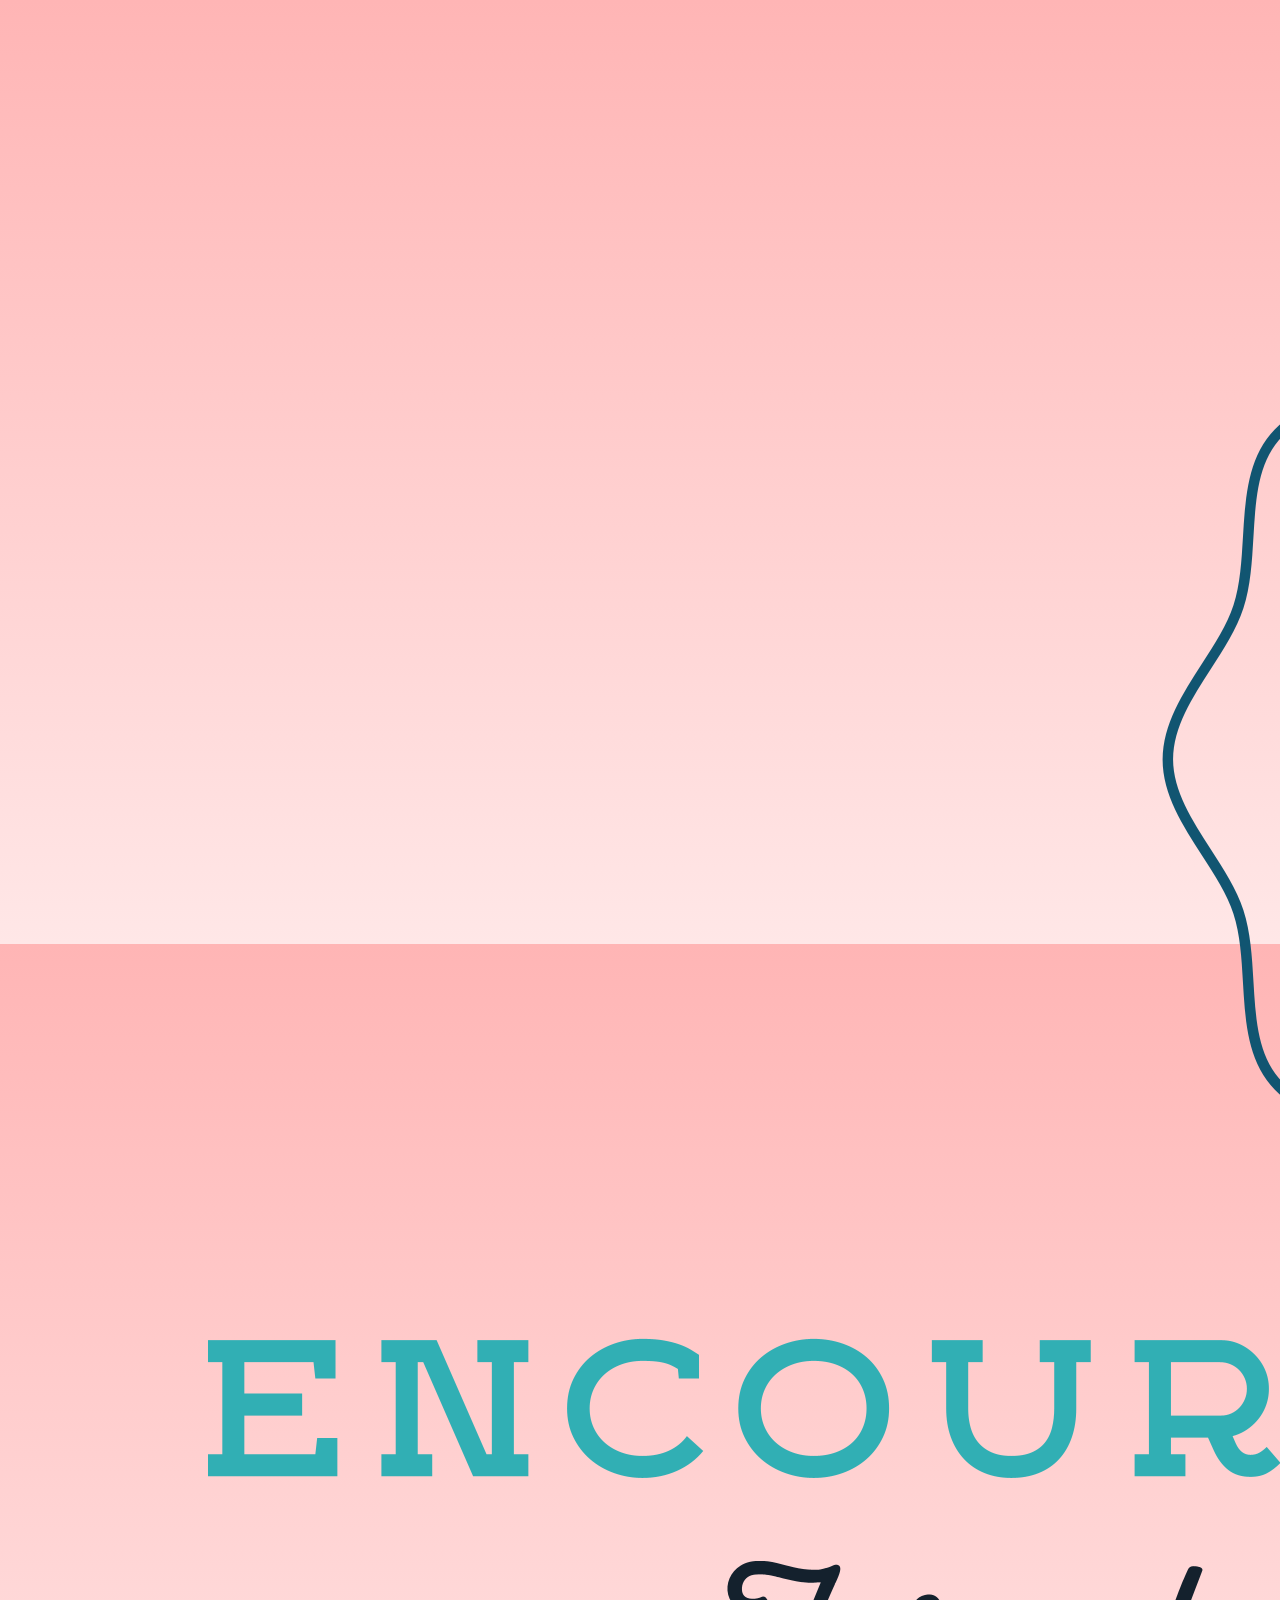
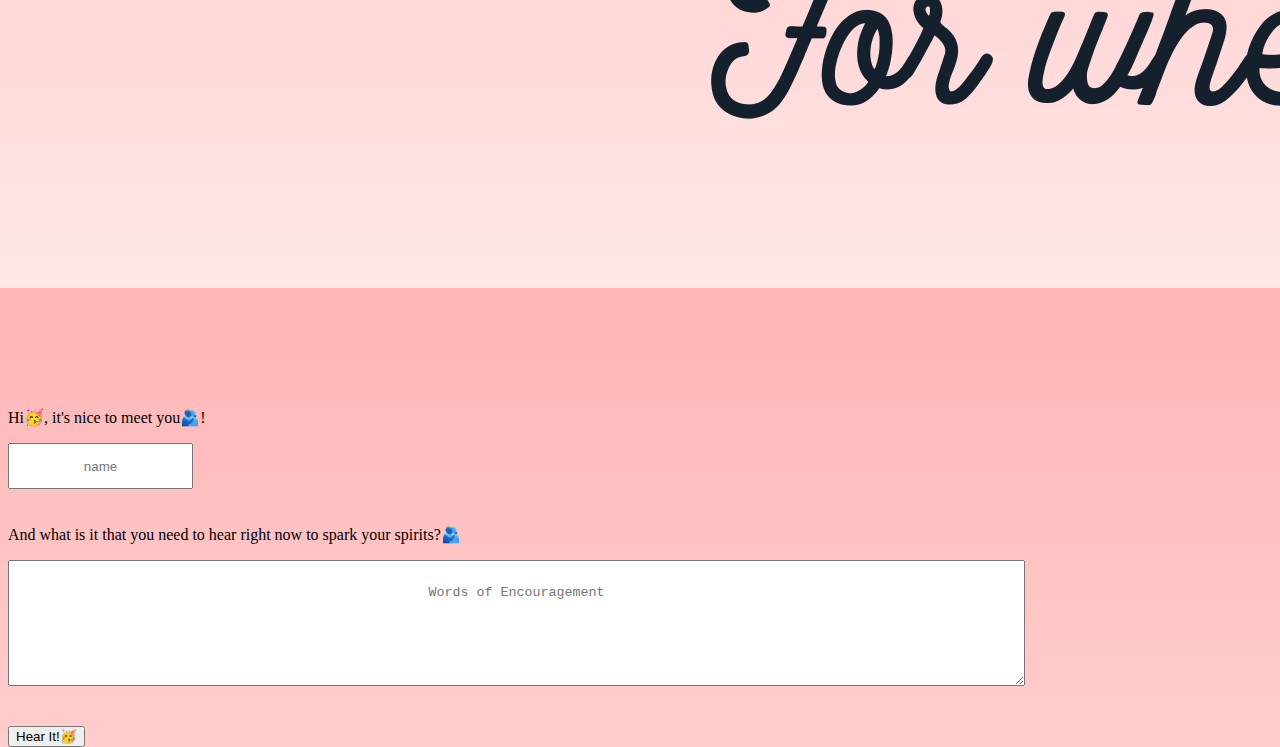
==== index.html @ 319e01d7 "declared encourage function" ====
<!DOCTYPE html>
<html>

<head>
  <meta charset="utf-8">
  <meta name="viewport" content="width=device-width">
  <title>repl.it</title>
  <link href="https://cdn.jsdelivr.net/npm/bootstrap@5.2.3/dist/css/bootstrap.min.css" rel="stylesheet"
    integrity="sha384-rbsA2VBKQhggwzxH7pPCaAqO46MgnOM80zW1RWuH61DGLwZJEdK2Kadq2F9CUG65" crossorigin="anonymous">


  <link href="style.css" rel="stylesheet" type="text/css" />
</head>

<body>
  <section class="container">
    <div class="row">
      <div class="col"></div>
      <img src="img/logo.png" alt="logo for encouraging words" class="col-8">
      <div class="col"></div>
      <div class="col"></div>
    </div>
    <div class="row">
      <p class="col-sm">Hi🥳, it's nice to meet you🫂!</p>
      <input type="text" class="col-sm" placeholder="name" id="name">
    </div>
    <div class="row">
      <p class="col-sm">And what is it that you need to hear right now to spark your spirits?🫂</p>
      <textarea  id="encouragement" placeholder="Words of Encouragement" class="col-sm" ></textarea>
    </div>
    <div class="row">
      <div class="col"></div>
      <button onclick="encourage()" class="col-8 btn btn-primary"> Hear It!🥳</button>
      <div class="col"></div>
    </div>
  </section>


  <script src="https://cdn.jsdelivr.net/npm/bootstrap@5.2.3/dist/js/bootstrap.bundle.min.js"
    integrity="sha384-kenU1KFdBIe4zVF0s0G1M5b4hcpxyD9F7jL+jjXkk+Q2h455rYXK/7HAuoJl+0I4"
    crossorigin="anonymous"></script>
  <script src="script.js"></script>
</body>

</html>
---- style.css ----
body{
  height: 100vh;
  background-image: linear-gradient(#ffb5b5,#ffe7e7);
}
.row{
  margin: 4vh 0;
}
input{
  height: 40px;
  text-align: center;
}

textarea{
  width: 80%;
  height: 120px;
}

textarea::placeholder{
  text-align: center;
  line-height:  60px;
}
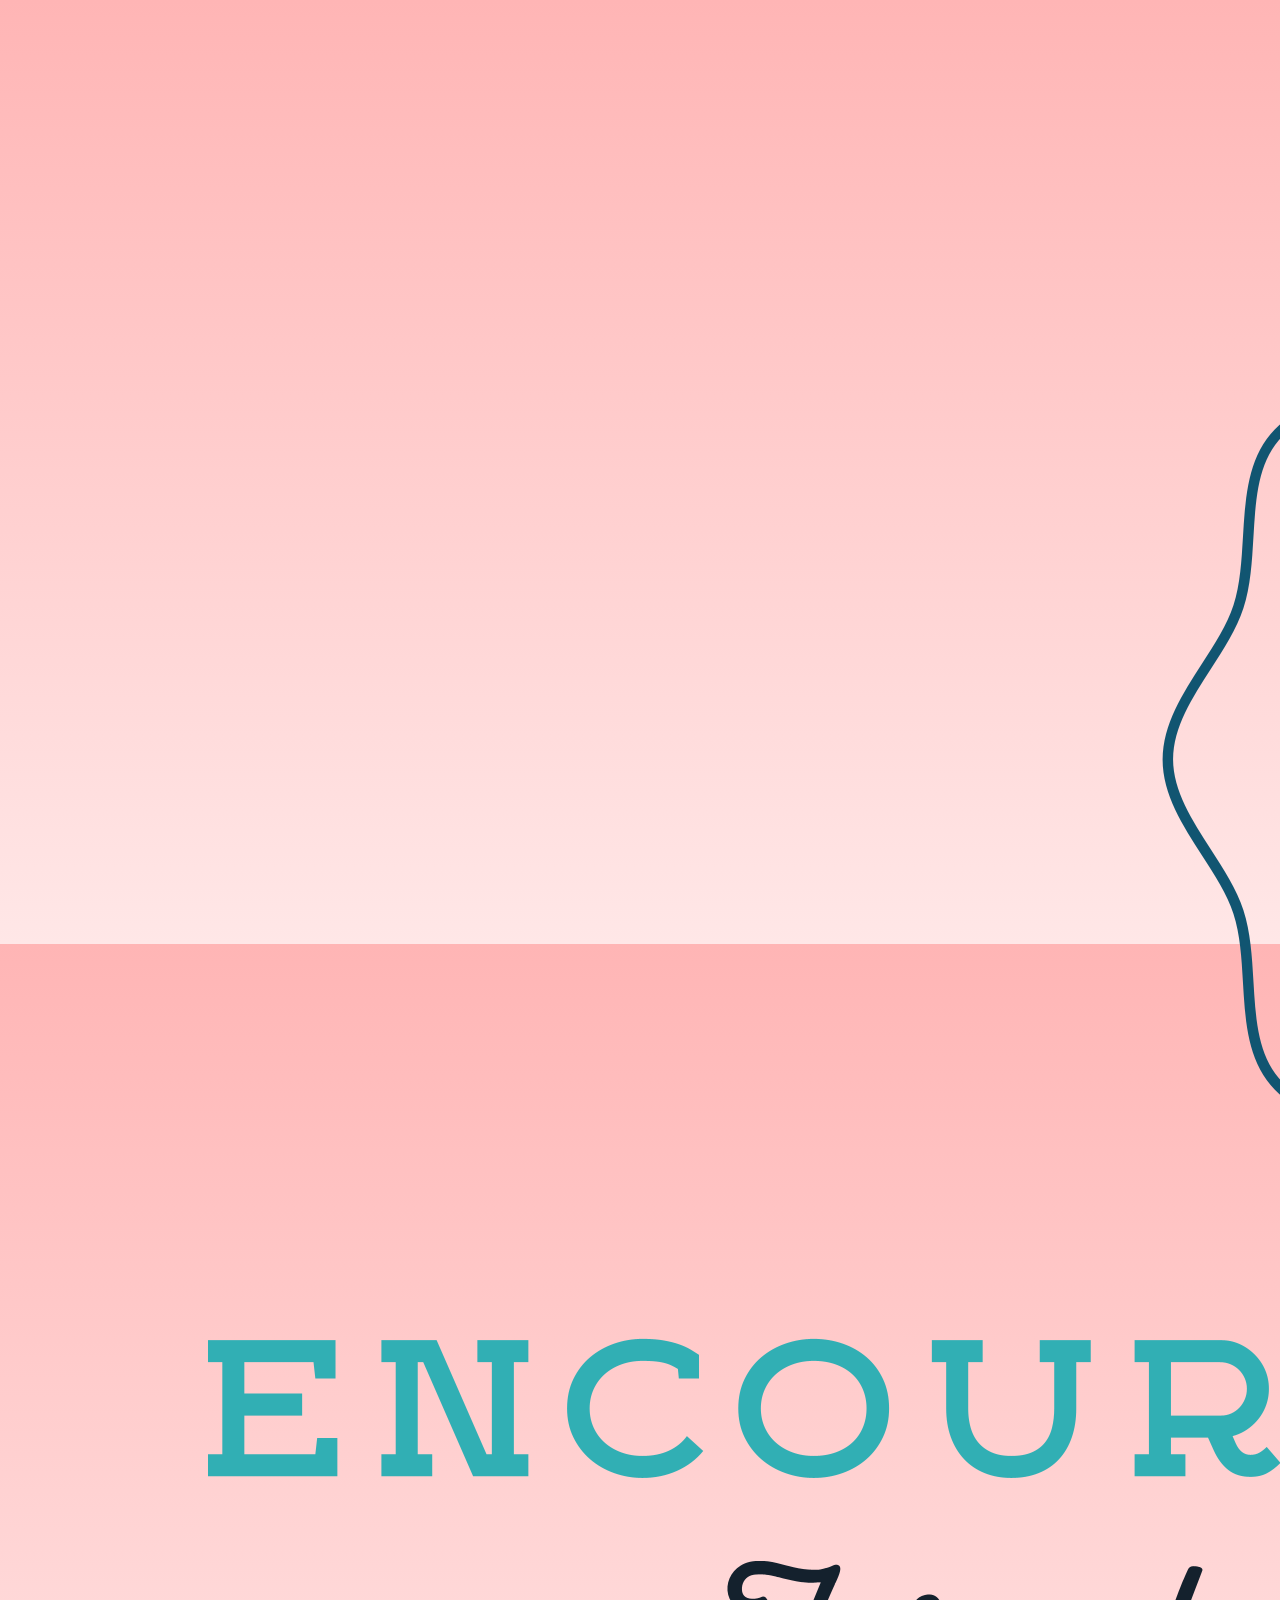
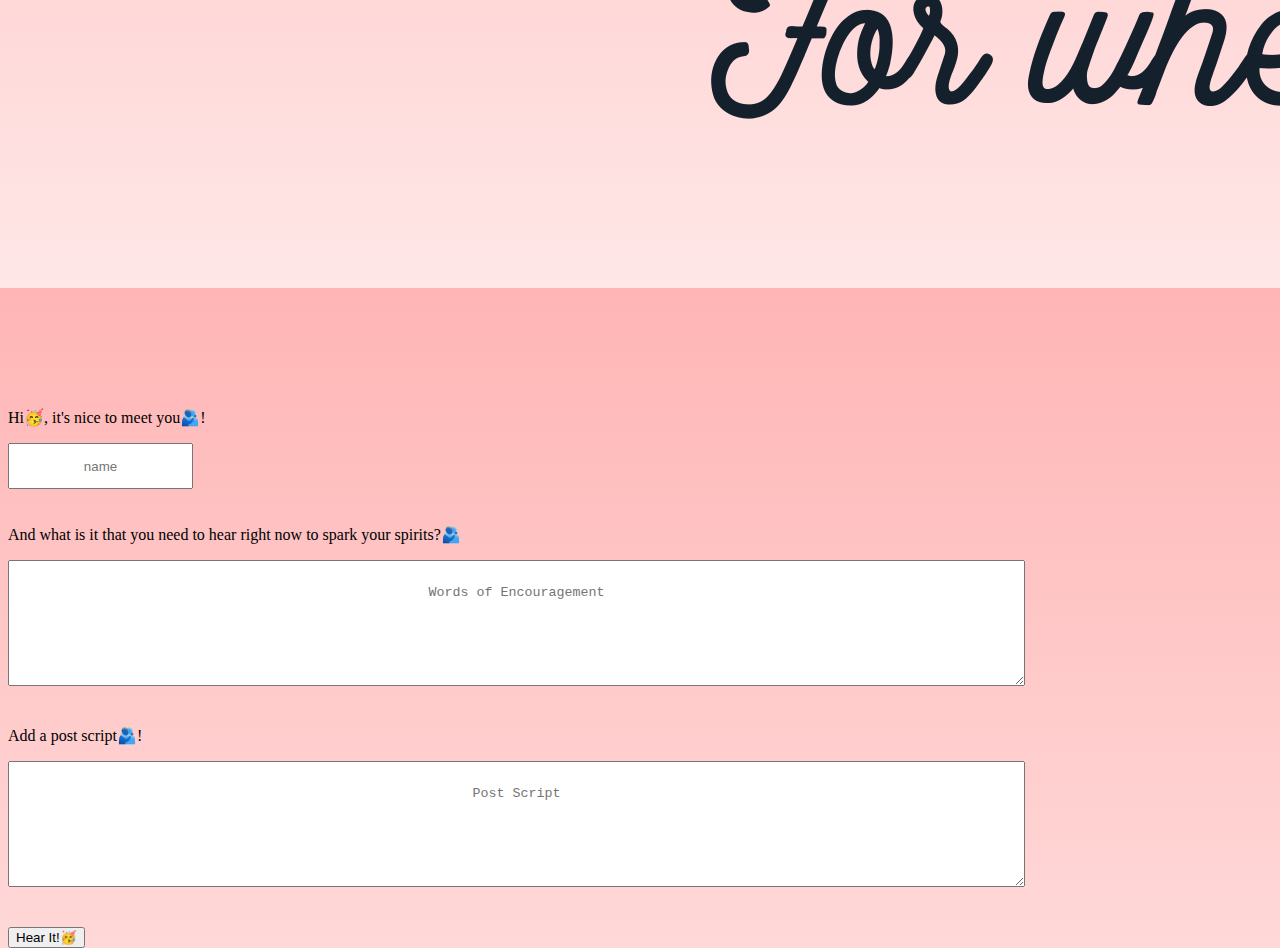
==== commit 5c4631ee: "added post script" ====
--- a/index.html
+++ b/index.html
@@ -29,6 +29,10 @@
       <textarea  id="encouragement" placeholder="Words of Encouragement" class="col-sm" ></textarea>
     </div>
     <div class="row">
+      <p class="col-sm">Add a post script🫂!</p>
+      <textarea  id="encouragement" placeholder="Post Script" class="col-sm" ></textarea>
+    </div>
+    <div class="row">
       <div class="col"></div>
       <button onclick="encourage()" class="col-8 btn btn-primary"> Hear It!🥳</button>
       <div class="col"></div>
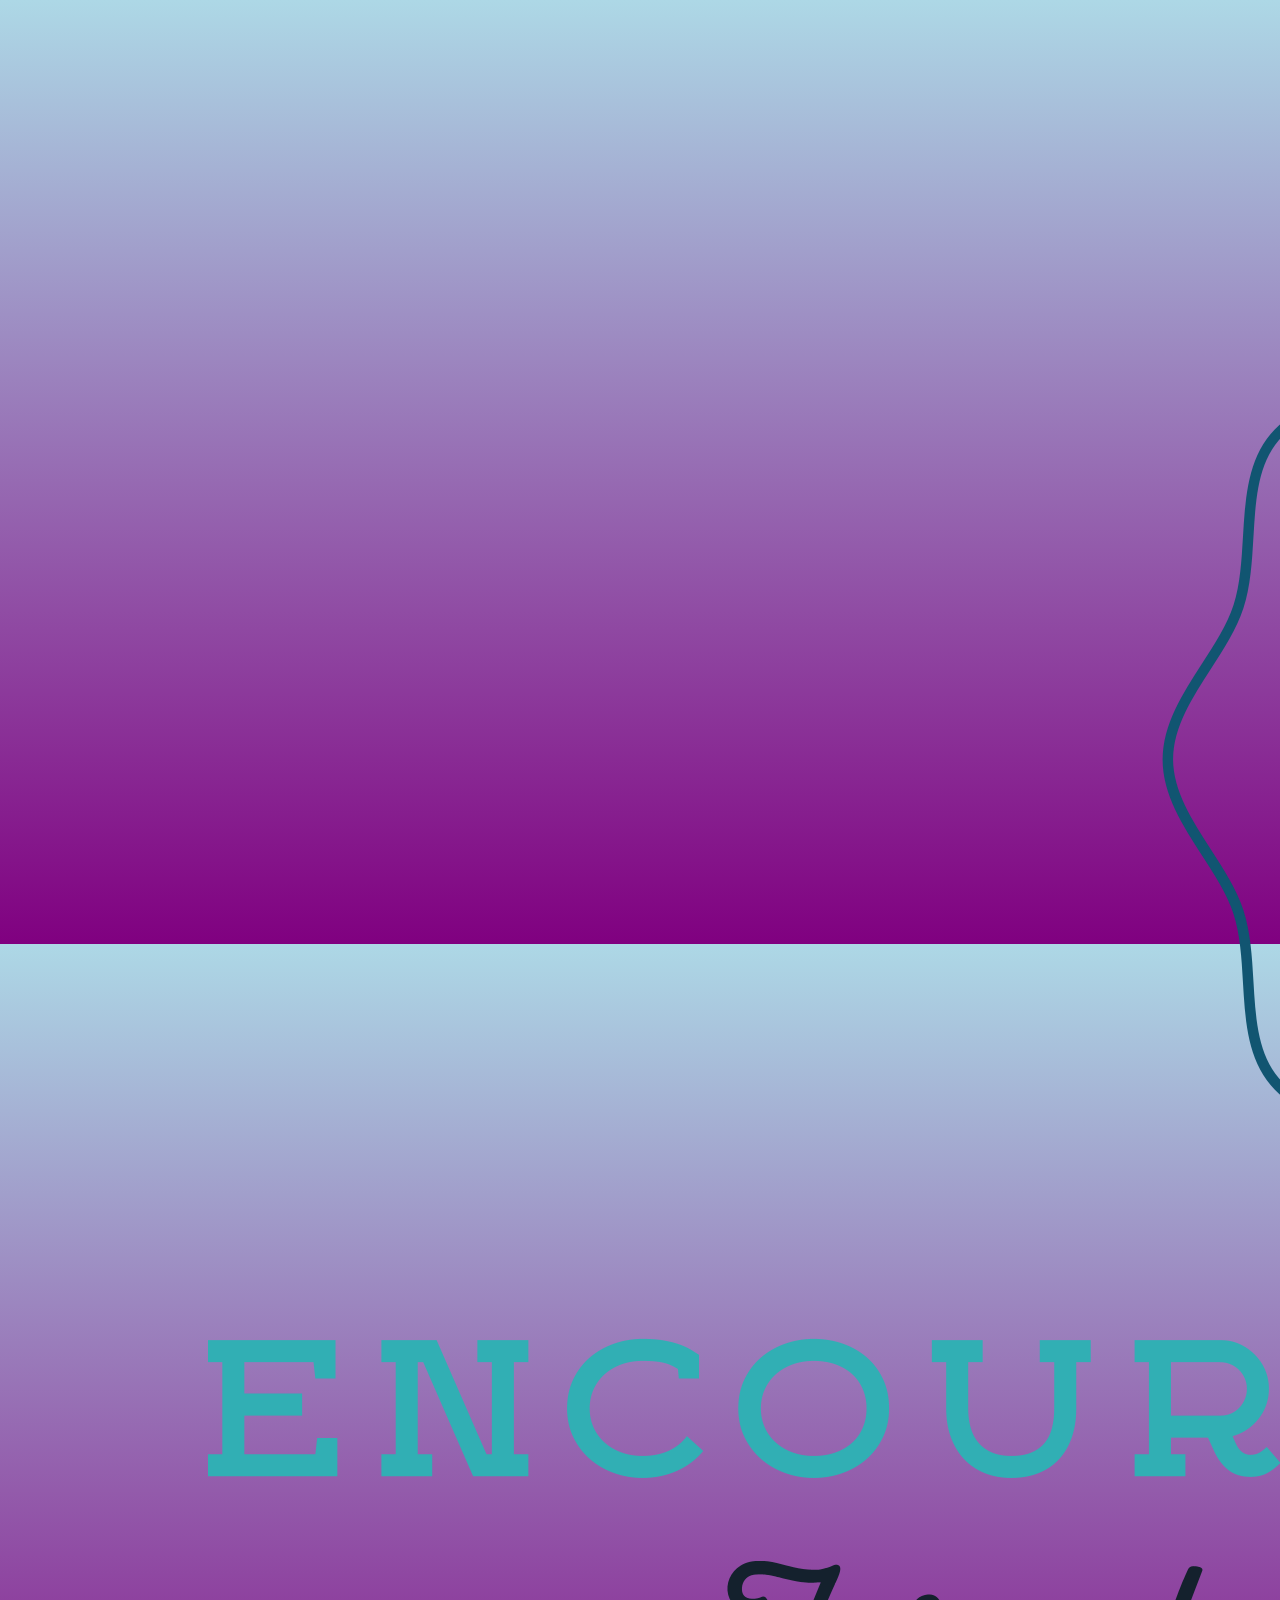
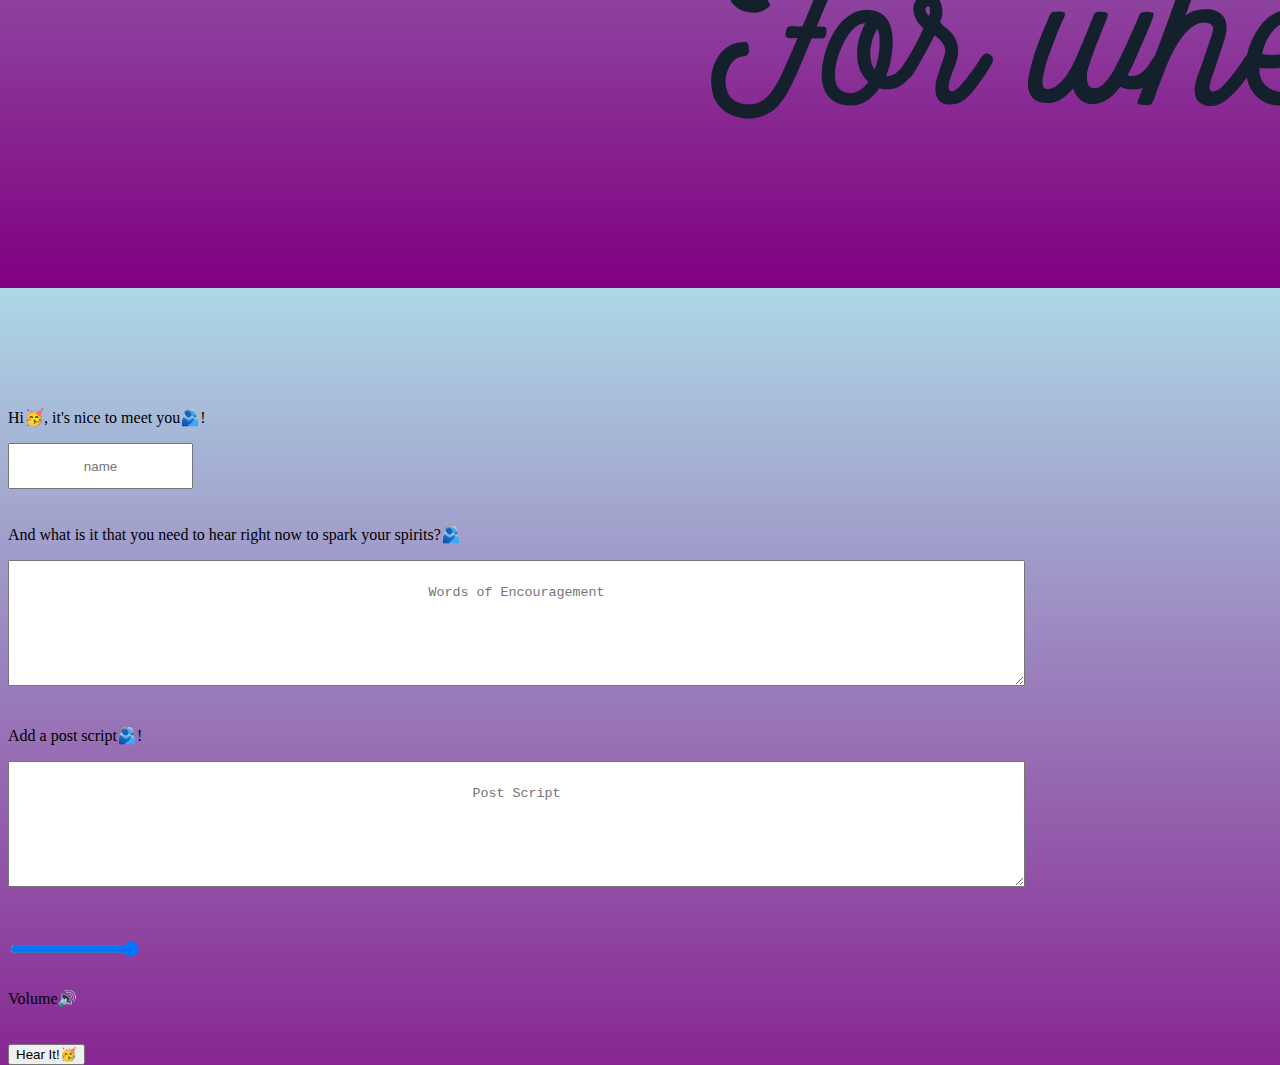
==== commit 03a0fe65: "adjustments" ====
--- a/index.html
+++ b/index.html
@@ -30,8 +30,13 @@
     </div>
     <div class="row">
       <p class="col-sm">Add a post script🫂!</p>
-      <textarea  id="encouragement" placeholder="Post Script" class="col-sm" ></textarea>
+      <textarea  id="post-script" placeholder="Post Script" class="col-sm" ></textarea>
     </div>
+    <div class="text-center row">
+   
+      <input type="range" onchange="setVolume()" id='volume1' min=0 max=1      step=0.01 value='1'>
+      <p class="vol">Volume🔊</p>
+      </div>
     <div class="row">
       <div class="col"></div>
       <button onclick="encourage()" class="col-8 btn btn-primary"> Hear It!🥳</button>
--- a/style.css
+++ b/style.css
@@ -1,7 +1,8 @@
 body{
   height: 100vh;
-  background-image: linear-gradient(#ffb5b5,#ffe7e7);
-}
+  background-image: linear-gradient(lightblue , purple);
+  }
+
 .row{
   margin: 4vh 0;
 }
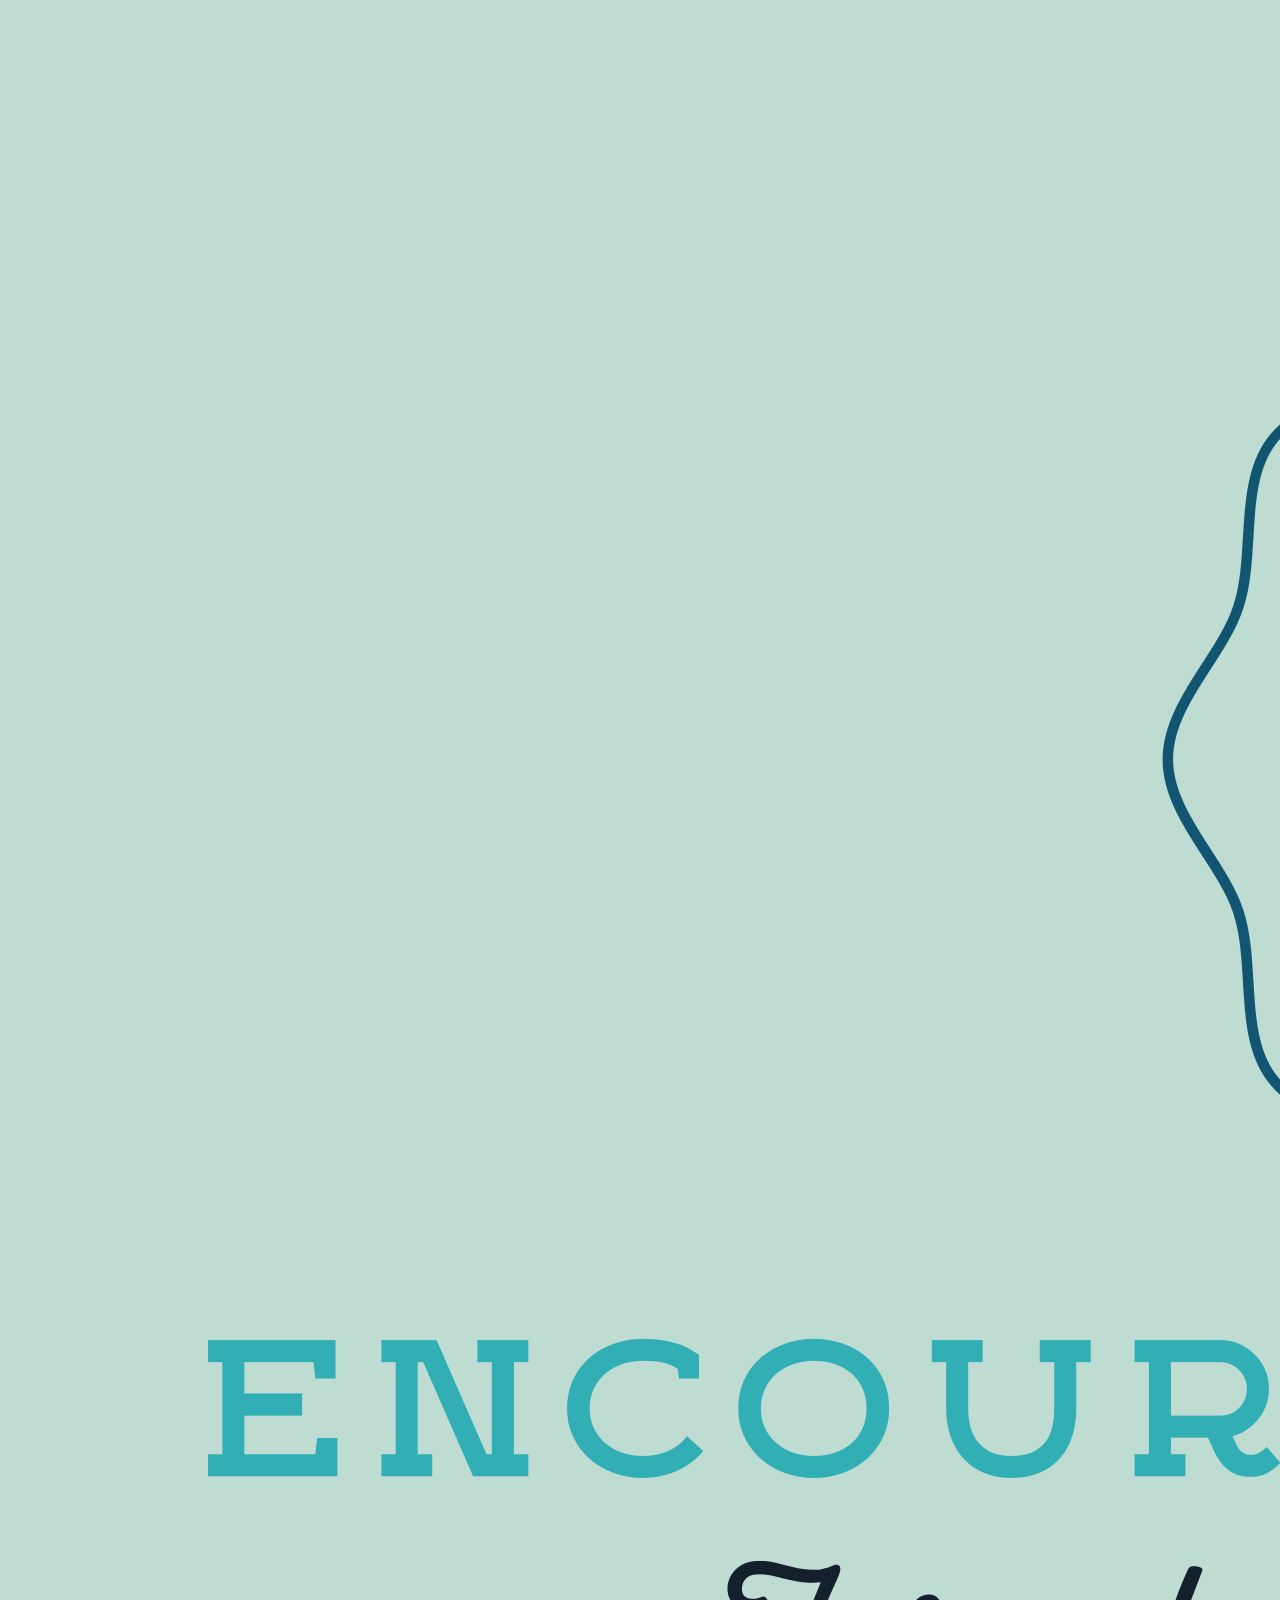
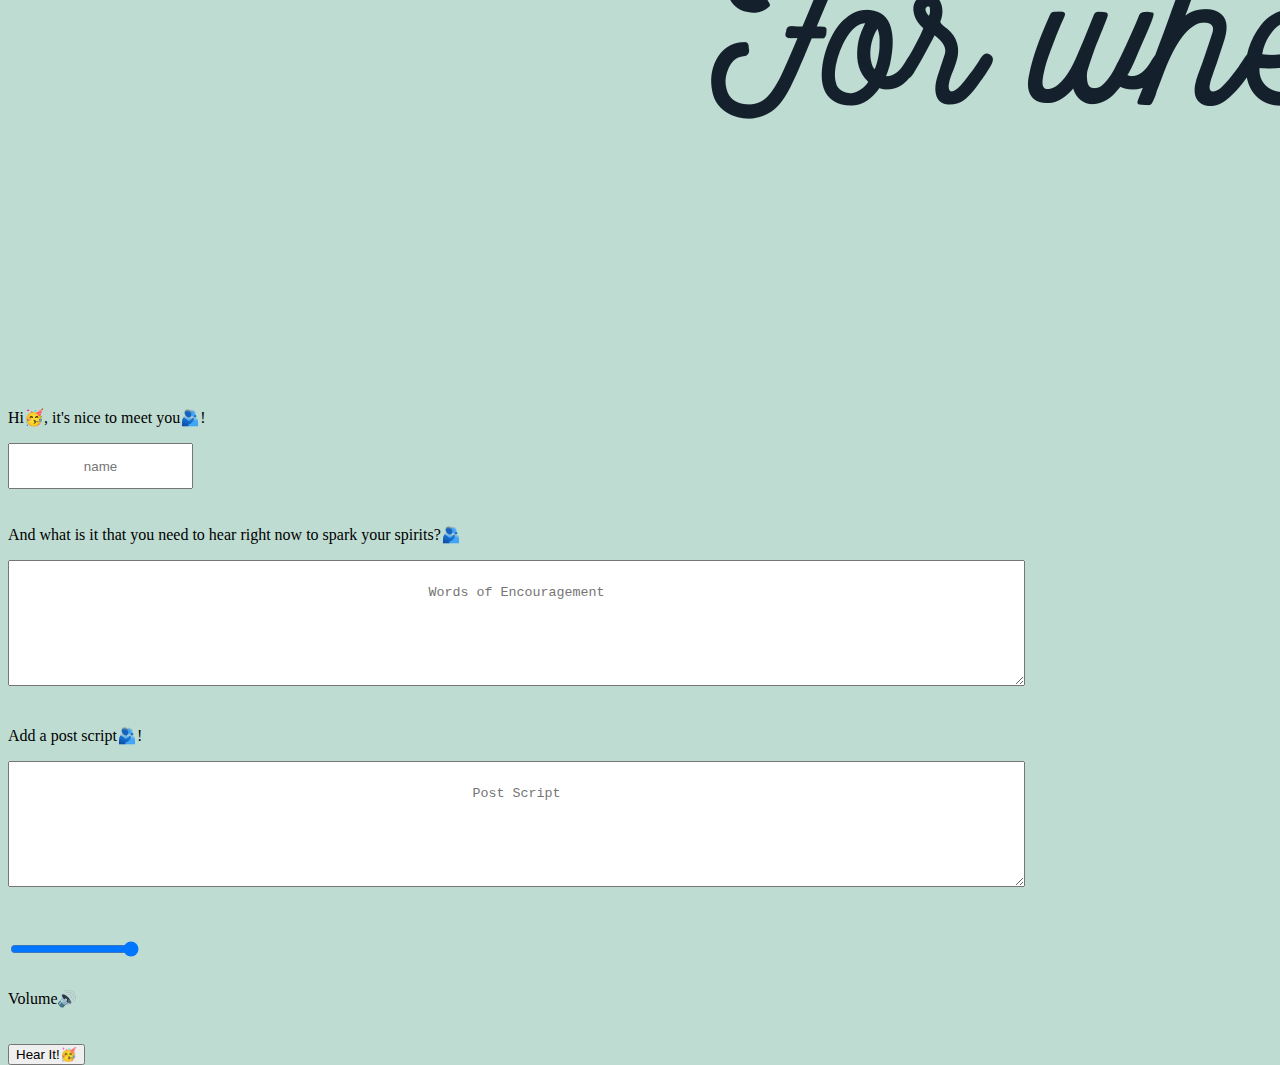
==== commit dde9b8b4: "debug" ====
--- a/index.html
+++ b/index.html
@@ -4,51 +4,52 @@
 <head>
   <meta charset="utf-8">
   <meta name="viewport" content="width=device-width">
-  <title>repl.it</title>
-  <link href="https://cdn.jsdelivr.net/npm/bootstrap@5.2.3/dist/css/bootstrap.min.css" rel="stylesheet"
-    integrity="sha384-rbsA2VBKQhggwzxH7pPCaAqO46MgnOM80zW1RWuH61DGLwZJEdK2Kadq2F9CUG65" crossorigin="anonymous">
+  <title>Encouragement Page</title>
+  <!-- Link to the favicon -->
+  <link rel="icon" href="img/favicon.ico" type="image/x-icon">
 
-
+  <link href="https://cdn.jsdelivr.net/npm/bootstrap@5.2.3/dist/css/bootstrap.min.css" rel="stylesheet" integrity="sha384-rbsA2VBKQhggwzxH7pPCaAqO46MgnOM80zW1RWuH61DGLwZJEdK2Kadq2F9CUG65" crossorigin="anonymous">
   <link href="style.css" rel="stylesheet" type="text/css" />
 </head>
 
 <body>
   <section class="container">
+    <!-- logo -->
     <div class="row">
       <div class="col"></div>
-      <img src="img/logo.png" alt="logo for encouraging words" class="col-8">
+      <img src="img/logo.png" alt="logo for encouraging words" class="col-8 logo">
       <div class="col"></div>
       <div class="col"></div>
     </div>
+    <!-- name -->
     <div class="row">
       <p class="col-sm">Hi🥳, it's nice to meet you🫂!</p>
       <input type="text" class="col-sm" placeholder="name" id="name">
     </div>
+    <!-- encouragement -->
     <div class="row">
       <p class="col-sm">And what is it that you need to hear right now to spark your spirits?🫂</p>
-      <textarea  id="encouragement" placeholder="Words of Encouragement" class="col-sm" ></textarea>
+      <textarea id="encouragement" placeholder="Words of Encouragement" class="col-sm"></textarea>
     </div>
+    <!-- post script -->
     <div class="row">
       <p class="col-sm">Add a post script🫂!</p>
-      <textarea  id="post-script" placeholder="Post Script" class="col-sm" ></textarea>
+      <textarea id="post-script" placeholder="Post Script" class="col-sm"></textarea>
     </div>
-    <div class="text-center row">
-   
-      <input type="range" onchange="setVolume()" id='volume1' min=0 max=1      step=0.01 value='1'>
+    <!-- volume -->
+    <div class="text-center row vol">
+      <input type="range" onchange="setVolume()" id='volume1' min=0 max=1 step=0.01 value='1' >
       <p class="vol">Volume🔊</p>
-      </div>
+    </div>
+    <!-- button -->
     <div class="row">
       <div class="col"></div>
       <button onclick="encourage()" class="col-8 btn btn-primary"> Hear It!🥳</button>
       <div class="col"></div>
     </div>
   </section>
-
-
-  <script src="https://cdn.jsdelivr.net/npm/bootstrap@5.2.3/dist/js/bootstrap.bundle.min.js"
-    integrity="sha384-kenU1KFdBIe4zVF0s0G1M5b4hcpxyD9F7jL+jjXkk+Q2h455rYXK/7HAuoJl+0I4"
-    crossorigin="anonymous"></script>
+  <script src="https://cdn.jsdelivr.net/npm/bootstrap@5.2.3/dist/js/bootstrap.bundle.min.js" integrity="sha384-kenU1KFdBIe4zVF0s0G1M5b4hcpxyD9F7jL+jjXkk+Q2h455rYXK/7HAuoJl+0I4" crossorigin="anonymous"></script>
   <script src="script.js"></script>
 </body>
 
-</html>+</html>
--- a/style.css
+++ b/style.css
@@ -1,6 +1,8 @@
 body{
   height: 100vh;
-  background-image: linear-gradient(lightblue , purple);
+  background-color: rgba(127, 185, 166, 0.5)
+
+;
   }
 
 .row{
@@ -9,14 +11,27 @@
 input{
   height: 40px;
   text-align: center;
+  
 }
 
 textarea{
   width: 80%;
   height: 120px;
+
 }
 
 textarea::placeholder{
   text-align: center;
   line-height:  60px;
+ 
+}
+
+.btn:hover{
+  border-radius: 25px;
+  color:black;
+}
+.logo:hover{
+  filter: drop-shadow(4px 4px 10px rgba(0, 0, 0, 0.5));
+
+  
 }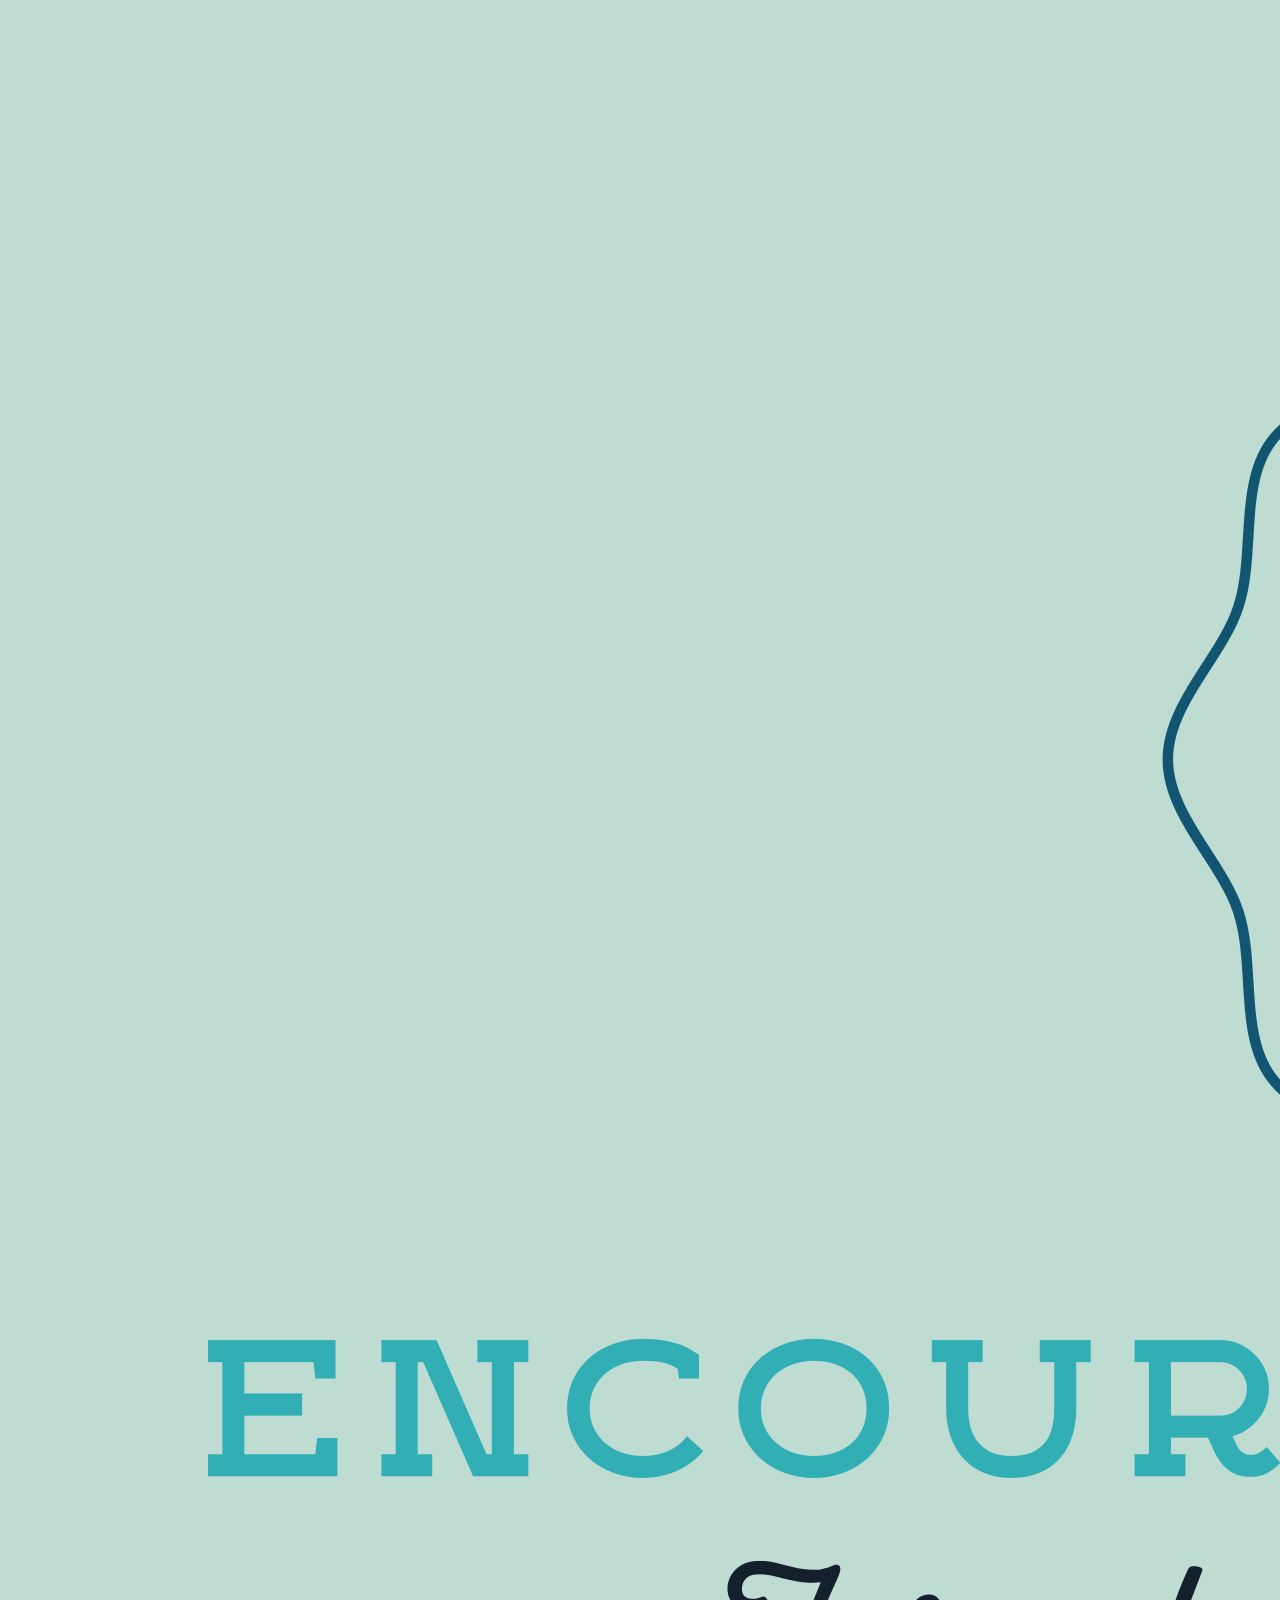
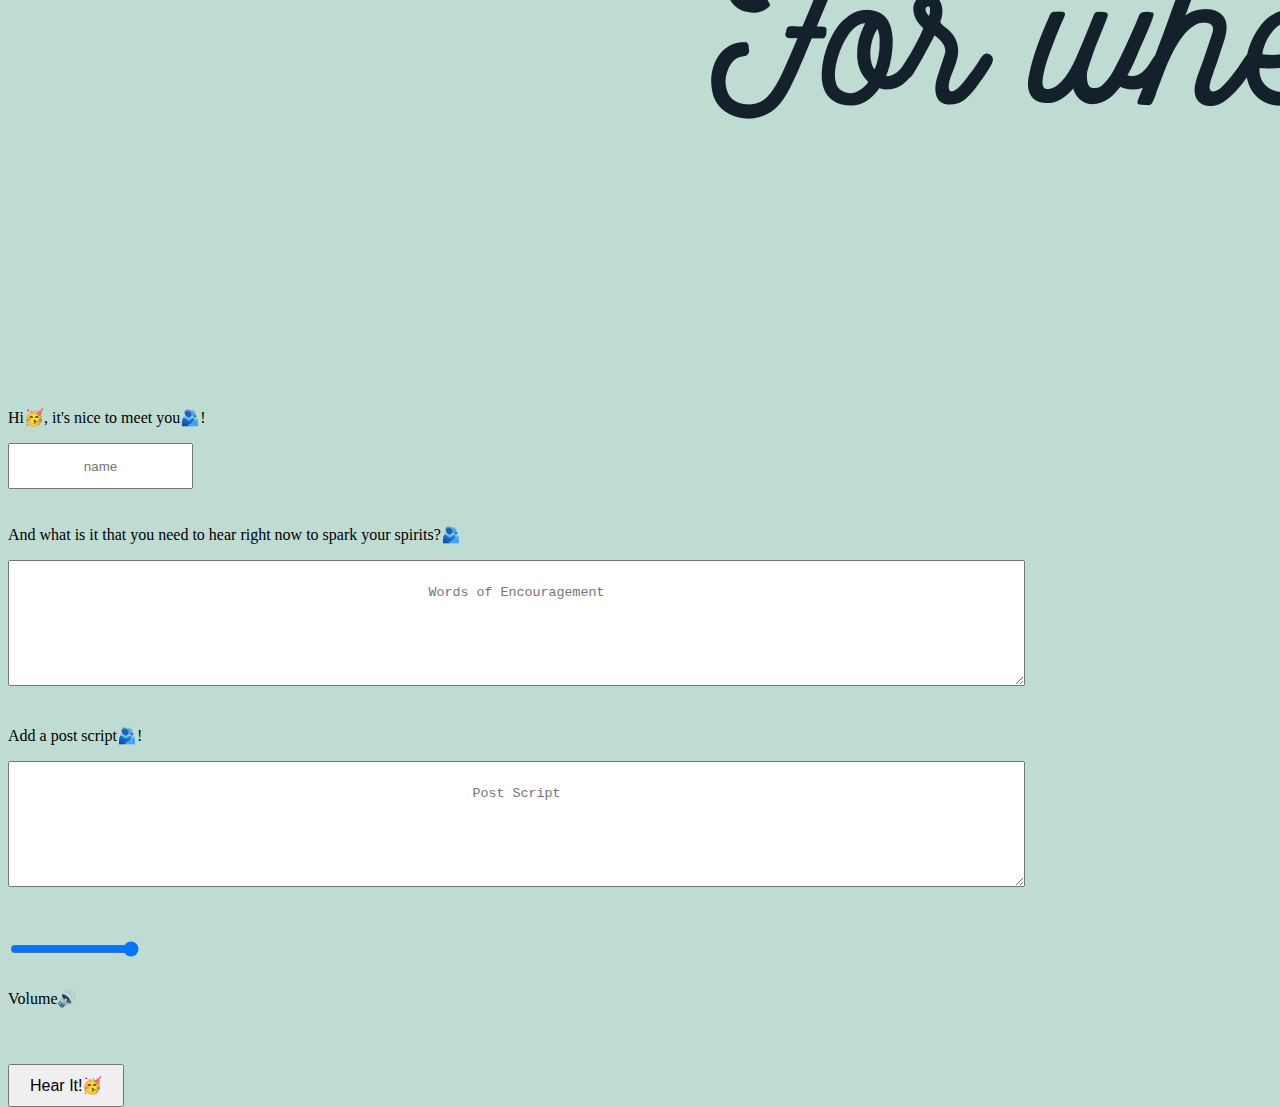
==== commit 62caeae1: "enhanced user experience" ====
--- a/index.html
+++ b/index.html
@@ -7,7 +7,6 @@
   <title>Encouragement Page</title>
   <!-- Link to the favicon -->
   <link rel="icon" href="img/favicon.ico" type="image/x-icon">
-
   <link href="https://cdn.jsdelivr.net/npm/bootstrap@5.2.3/dist/css/bootstrap.min.css" rel="stylesheet" integrity="sha384-rbsA2VBKQhggwzxH7pPCaAqO46MgnOM80zW1RWuH61DGLwZJEdK2Kadq2F9CUG65" crossorigin="anonymous">
   <link href="style.css" rel="stylesheet" type="text/css" />
 </head>
@@ -17,7 +16,7 @@
     <!-- logo -->
     <div class="row">
       <div class="col"></div>
-      <img src="img/logo.png" alt="logo for encouraging words" class="col-8 logo">
+      <img src="img/logo.png" alt="logo for encouraging words" class="col-8 logo" id="logo">
       <div class="col"></div>
       <div class="col"></div>
     </div>
@@ -38,13 +37,13 @@
     </div>
     <!-- volume -->
     <div class="text-center row vol">
-      <input type="range" onchange="setVolume()" id='volume1' min=0 max=1 step=0.01 value='1' >
+      <input type="range" onchange="setVolume()" id='volume1' min=0 max=1 step=0.01 value='1'>
       <p class="vol">Volume🔊</p>
     </div>
     <!-- button -->
     <div class="row">
       <div class="col"></div>
-      <button onclick="encourage()" class="col-8 btn btn-primary"> Hear It!🥳</button>
+      <button onclick="encourage()" class="col-8 btn btn-primary shrink-button" id="speak"> Hear It!🥳</button>
       <div class="col"></div>
     </div>
   </section>
@@ -52,4 +51,4 @@
   <script src="script.js"></script>
 </body>
 
-</html>
+</html>--- a/style.css
+++ b/style.css
@@ -1,37 +1,72 @@
-body{
+body {
   height: 100vh;
-  background-color: rgba(127, 185, 166, 0.5)
+  background-color: rgba(127, 185, 166, 0.5);
+}
 
-;
-  }
-
-.row{
+.row {
   margin: 4vh 0;
 }
-input{
+
+input {
   height: 40px;
   text-align: center;
-  
 }
 
-textarea{
+textarea {
   width: 80%;
   height: 120px;
-
 }
 
-textarea::placeholder{
+textarea::placeholder {
   text-align: center;
-  line-height:  60px;
- 
+  line-height: 60px;
 }
 
-.btn:hover{
+.btn:hover {
   border-radius: 25px;
-  color:black;
+  color: black;
 }
-.logo:hover{
+
+.logo:hover {
   filter: drop-shadow(4px 4px 10px rgba(0, 0, 0, 0.5));
+}
 
-  
+.logo {
+  transition: transform 1s;
+}
+/* i researched animation and how we can rotate/transform things and shrinking using resources w3schools, google and youtube */
+.shrink-button {
+  padding: 10px 20px;
+  font-size: 16px;
+  margin-top: 20px;
+  transition: transform 0.5s;
+}
+
+@keyframes rotate-once {
+  from {
+    transform: rotate(0deg);
+  }
+  to {
+    transform: rotate(360deg);
+  }
+}
+
+.rotate-once {
+  animation: rotate-once 2s forwards; 
+}
+
+@keyframes pulse {
+  0% {
+    transform: scale(1);
+  }
+  50% {
+    transform: scale(0.5); /* Shrinks the button */
+  }
+  100% {
+    transform: scale(1); /* Grows the button back */
+  }
+}
+
+.animate-button {
+  animation: pulse 0.9s; 
 }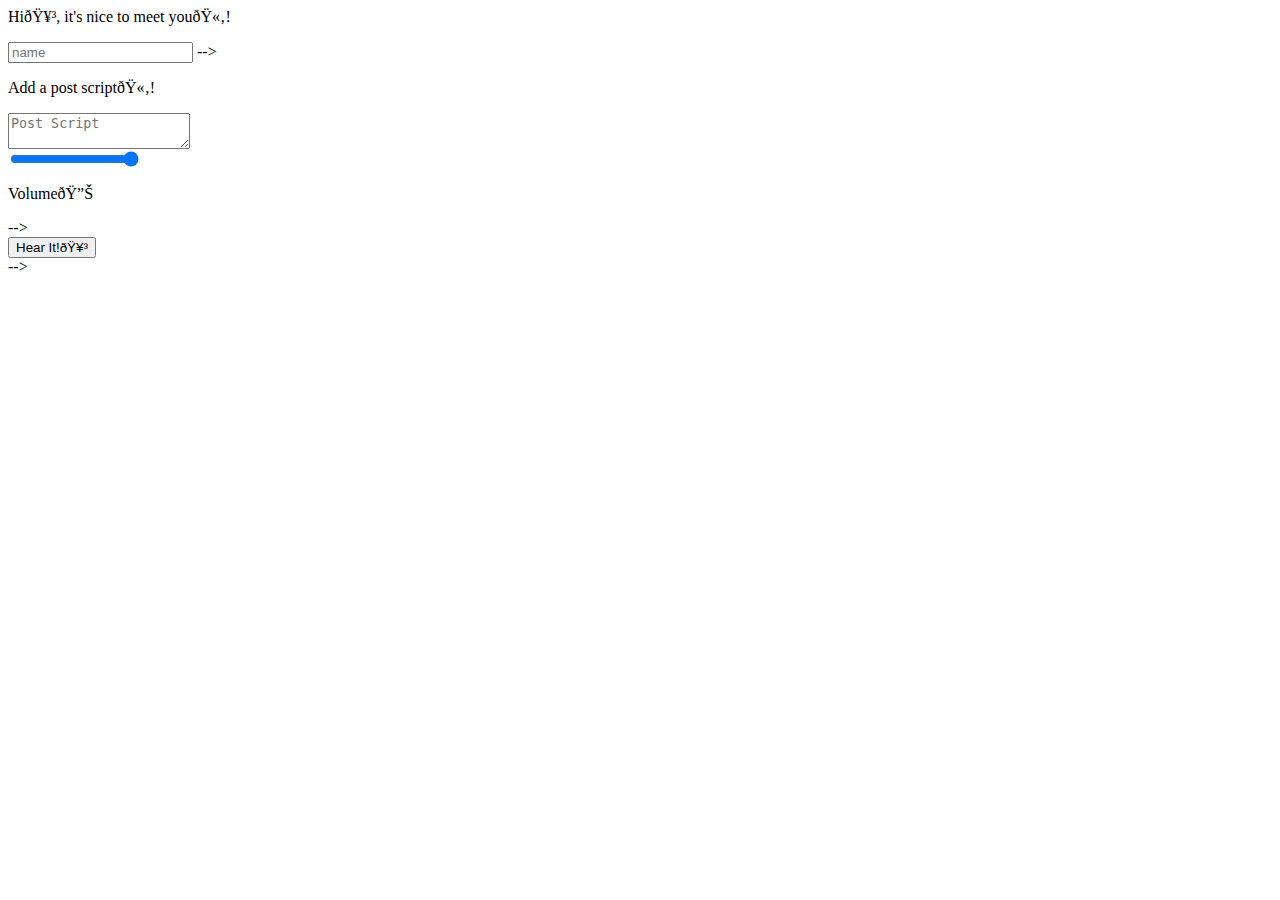
==== commit 9abe05f9: "Update index.html" ====
--- a/index.html
+++ b/index.html
@@ -1,4 +1,4 @@
-<!DOCTYPE html>
+<!-- <!DOCTYPE html>
 <html>
 
 <head>
@@ -6,27 +6,27 @@
   <meta name="viewport" content="width=device-width">
   <title>Encouragement Page</title>
   <!-- Link to the favicon -->
-  <link rel="icon" href="img/favicon.ico" type="image/x-icon">
+<!--   <link rel="icon" href="img/favicon.ico" type="image/x-icon">
   <link href="https://cdn.jsdelivr.net/npm/bootstrap@5.2.3/dist/css/bootstrap.min.css" rel="stylesheet" integrity="sha384-rbsA2VBKQhggwzxH7pPCaAqO46MgnOM80zW1RWuH61DGLwZJEdK2Kadq2F9CUG65" crossorigin="anonymous">
   <link href="style.css" rel="stylesheet" type="text/css" />
 </head>
-
-<body>
+ -->
+<!-- <body>
   <section class="container">
     <!-- logo -->
-    <div class="row">
+<!--     <div class="row">
       <div class="col"></div>
       <img src="img/logo.png" alt="logo for encouraging words" class="col-8 logo" id="logo">
       <div class="col"></div>
       <div class="col"></div>
-    </div>
+    </div> -->
     <!-- name -->
-    <div class="row">
+<!--     <div class="row"> -->
       <p class="col-sm">Hi🥳, it's nice to meet you🫂!</p>
       <input type="text" class="col-sm" placeholder="name" id="name">
-    </div>
+    </div> -->
     <!-- encouragement -->
-    <div class="row">
+<!--     <div class="row">
       <p class="col-sm">And what is it that you need to hear right now to spark your spirits?🫂</p>
       <textarea id="encouragement" placeholder="Words of Encouragement" class="col-sm"></textarea>
     </div>
@@ -38,7 +38,7 @@
     <!-- volume -->
     <div class="text-center row vol">
       <input type="range" onchange="setVolume()" id='volume1' min=0 max=1 step=0.01 value='1'>
-      <p class="vol">Volume🔊</p>
+      <p class="vol">Volume🔊</p> -->
     </div>
     <!-- button -->
     <div class="row">
@@ -51,4 +51,4 @@
   <script src="script.js"></script>
 </body>
 
-</html>+</html> -->
